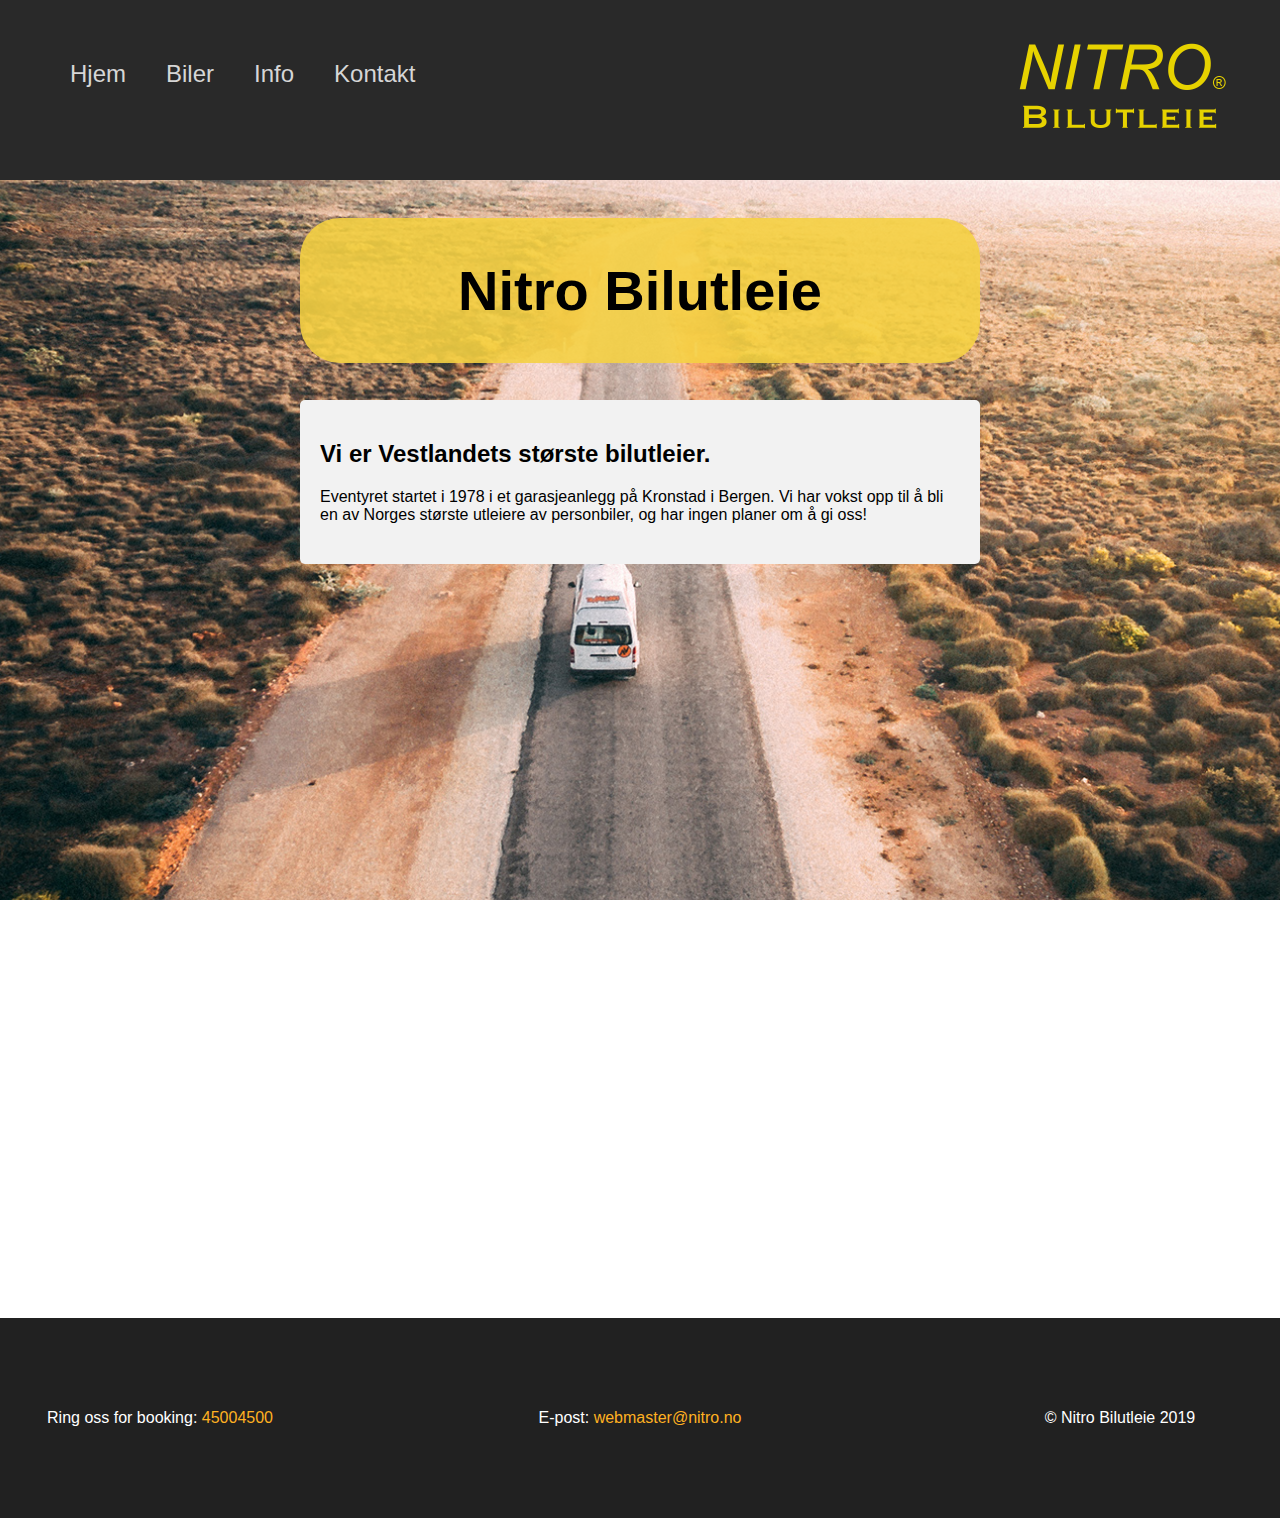
==== index.html @ 3f9bdb7b "Added fancy link to tlf" ====
<html>
<head>
    <meta http-equiv="content-type" content="text/html; charset=UTF-8">
    <title>Hjem | Nitro Bilutleie</title>
    <meta charset="utf-8" />

  <link rel="stylesheet" href="css/mainstyle.css">
    <style>


    </style>
</head>
<script>
console.log("hei")
</script>
<script></script>
<body>
  <div class="main-container">
  <nav class="navbar" role="navigation">
    <a href="hjem.html" title="Hovedside"><img class="logo" src="img/logo_new_2.png" style="height:100px;width:auto;" alt="Logo for Nitro Bilutleie" title="Logo"></a>
  <div id="menuToggle">

    <input type="checkbox" class="menu-box-check"/>

    <span></span>
    <span></span>
    <span></span>

    <ul id="menu">
      <a class="nav-link" href="index.html" title="Hovedside"><li>Hjem</li></a>
      <a class="nav-link" href="carguide.html" title="Liste av biler"><li>Biler</li></a>
      <a class="nav-link" href="infopage.html" title="Informasjon om oss"><li>Info</li></a>
      <a class="nav-link" href="infopage.html" title="Kontaktinformasjon"><li>Kontakt</li></a>
    </ul>
  </div>
</nav>

  <div class="container">
    <div class="header-container">
    <h1 class="mainheader" role="Overskrift for nettside">Nitro Bilutleie</h1>
    </div>
    <div class="form-container">
    <p class="maintext">
      <h2>Vi er Vestlandets største bilutleier.</h2>
      <p>Eventyret startet i 1978 i et garasjeanlegg på Kronstad i Bergen. Vi har vokst opp til å bli en av Norges største utleiere av personbiler, og har ingen planer om å gi oss!</p>
      <h2

    </p>
    </div>

</div>
<footer class="footer">
  <div class="col right">
      <span class="center-me-vertically">© Nitro Bilutleie 2019</span>
  </div>
<div class="col left">
  <span class="center-me-vertically">Ring oss for booking: <a class="epost-link" href="tel:45004500">45004500</a></span>
</div>
<div class="col center">
    <span class="center-me-vertically">E-post: <a class="epost-link"href="mailto:webmaster@nitro.no">webmaster@nitro.no</a></span>
</div>

</footer>
</div>

</body>
</html>
---- css/mainstyle.css ----
body, html{
    margin:0;
    padding:0;
}
body{
    font-family: "Avenir Next", "Avenir", sans-serif;
  margin:0;
  height:100%;
  width:100% !important;
   background: url("../img/bg-road.jpg") no-repeat center center fixed;
  -webkit-background-size: cover;
  -moz-background-size: cover;
  -o-background-size: cover;
  background-size: cover;
  margin-right:0!important;
  overflow-x: hidden !important;
}
nav{
  background-color: #292929;
  height:60;
  margin: 0;

}
.logo{
  float:right;
}
.container{
  height:100%;
  margin-bottom:50px;
}
.nav-link{
  font-size:1.5rem;
  color:#d6d6d6;
  text-decoration: none;
  margin-left:20px;
  padding:20px;

}
.center-me-vertically{
line-height: 200px;
 vertical-align: middle;
}
.epost-link{
  text-decoration:none;
  color: #ffb121;
}
.epost-link:hover{
  text-decoration:none;
  color: #ffbe45;
}
.mainheader{
  text-align:center;
  font-size:3.5rem;

}
.col2{
  margin-top:40px;
  height:50px;
}
.nav-link:hover{
  color:white;
  text-decoration: none;
}
.header-container{

}
.mainheader{
  min-width:300px;
  padding:40px;
  background:rgba(245, 209, 66, 0.89) ;
  margin-right:300px;
  margin-left:300px;
border-radius:40px;
}
input[type=text], select {
  width: 100%;
  padding: 12px 20px;
  margin: 8px 0;
  display: inline-block;
  border: 1px solid #ccc;
  border-radius: 4px;
  box-sizing: border-box;
}

input[type=submit] {
  width: 100%;
  background-color: #c49e06;
  color: white;
  padding: 14px 20px;
  margin: 8px 0;
  border: none;
  border-radius: 4px;
  cursor: pointer;
}

input[type=submit]:hover {
  background-color: #edc00c;
}
.form-container {
  border-radius: 5px;
  background-color: #f2f2f2;
  padding: 20px;
  width:50%;
  margin-left:auto;
  margin-right:auto;
}
.pickupTime{
  width:100%!important;
  float:left;

}
.datoinput{
  width:30%;
  margin-left:50px;

}
.input-for-date{
  width:40%;

}
label{
  display:inline-block;
  width:80px;
}
.main-container{
  overflow-x:hidden;
  min-height:800px;
}
.footer {
  left: 0;
  bottom: 0;
  width: 100%;
  background-color: #212121;
  color: white;
  text-align:center;
  clear: both;
    position: relative;
    height: 200px;
    margin-top: 200px;

}
.col{
  width:25%;
  position:relative;
  height:100%;
}
.left{
  float:left;
}
.right{
  float:right;

}
.center{
  margin-right:auto;
  margin-left:auto;
}

@media only screen and (max-height: 400px) {
.container{
  margin-bottom:400px;
}
}
@media only screen and (max-height: 300px) {
.container{
  margin-bottom:600px;
}
}

@media only screen and (min-width: 931px) {
  .logo{
    margin-top:40px;
    margin-right:40px;
  }
  #menuToggle
  {
    display: inline;
    position: relative;
    top: 20px;
    left: 30px;

    z-index: 1;

    -webkit-user-select: none;
    user-select: none;
  }
ul{

  list-style-type: none;
  margin: 0;
padding: 0;

}
li {
float: left !important;
position: relative;
margin-left:40px;
margin-top:40px;
}
li a {
display: block;
color: white;
text-align: center;
padding: 16px;
text-decoration: none;
}
.menu-box-check{
display:none;
}
.navbar{
height:180px;
}
.navlink{}
  .datoinput{
    width:30% !important;
    margin-left:50px !important;

  }
  .input-for-date{
    width:40%;

  }
}


@media screen and (max-width: 930px) {
body
{
margin: 0;
padding: 0;
overflow-x:hidden;
}
.main-container{
  overflow-x:hidden;
  min-height:800px;
}

a
{
text-decoration: none;
color: #232323;

transition: color 0.3s ease;
}

a:hover
{
color: tomato;
}
.menu-box-check{
display:block;
}
#menuToggle
{
display: block;
position: relative;
top: 20px;
left: 30px;

z-index: 1;

-webkit-user-select: none;
user-select: none;
-webkit-animation: fadein 1s ease-in;
      -moz-animation: fadein 1s ease-in;
           animation: fadein 1s ease-in;
}
@-webkit-keyframes fadein {
    0%   { opacity: 0; }
    100% { opacity: 1; }
}

@-moz-keyframes fadein {
    0%   { opacity: 0; }
    100% { opacity: 1; }
}

@keyframes fadein {
    0%   { opacity: 0; }
    100% { opacity: 1; }
}
nav{
  height:100px !important;
}
#menuToggle input
{
display: block;
width: 40px;
height: 32px;
position: absolute;
top: -7px;
left: -5px;

cursor: pointer;

opacity: 0; /* hide this */
z-index: 2; /* and place it over the hamburger */

-webkit-touch-callout: none;
}

/*
* Just a quick hamburger
*/
#menuToggle span
{
display: block;
width: 33px;
height: 4px;
margin-bottom: 5px;
position: relative;

background: #4a4a4a;
border-radius: 3px;

z-index: 1;

transform-origin: 4px 0px;

transition: transform 0.5s cubic-bezier(0.77,0.2,0.05,1.0),
          background 0.5s cubic-bezier(0.77,0.2,0.05,1.0),
          opacity 0.55s ease;
}

#menuToggle span:first-child
{
transform-origin: 0% 0%;
}

#menuToggle span:nth-last-child(2)
{
transform-origin: 0% 100%;
}

/*
* Transform all the slices of hamburger
* into a crossmark.
*/
#menuToggle input:checked ~ span
{
opacity: 1;
transform: rotate(45deg) translate(-2px, -1px);
background: #232323;
}

/*
* But let's hide the middle one.
*/
#menuToggle input:checked ~ span:nth-last-child(3)
{
opacity: 0;
transform: rotate(0deg) scale(0.2, 0.2);
}

/*
* Ohyeah and the last one should go the other direction
*/
#menuToggle input:checked ~ span:nth-last-child(2)
{
transform: rotate(-45deg) translate(0, -1px);
}

/*
* Make this absolute positioned
* at the top left of the screen
*/
#menu
{
position: absolute;
width: 300px;
margin: -100px 0 0 -50px;
height:100vh;
padding: 50px;
padding-top: 125px;

background: #4a4a4a;
list-style-type: none;
-webkit-font-smoothing: antialiased;
/* to stop flickering of text in safari */

transform-origin: 0% 0%;
transform: translate(-100%, 0);

transition: transform 0.5s cubic-bezier(0.77,0.2,0.05,1.0);
}

#menu li
{
padding: 10px 0;
font-size: 22px;
}

/*
* And let's slide it in from the left
*/
#menuToggle input:checked ~ ul
{
transform: none;
}
.header-container{

}
.mainheader{
  padding:10px;
  font-size:2rem;
  min-width:150px !important;
  max-width:150px !important;
  background-color:rgb(245, 209, 66,0.6) ;
  margin-right:auto !important;
  margin-left:auto !important;
border-radius:40px;
}
.pickupTime{
  width:100%!important;
  float:none;

}
.datoinput{
  width:100% !important;
  margin-left: 0 !important;


}label{
  display:block;
  width:80px;
}
.input-for-date{
  width:100% !important;
}

.center-me-vertically{
  margin-top:40px;
  line-height:30px;
  text-align:center;
}
}
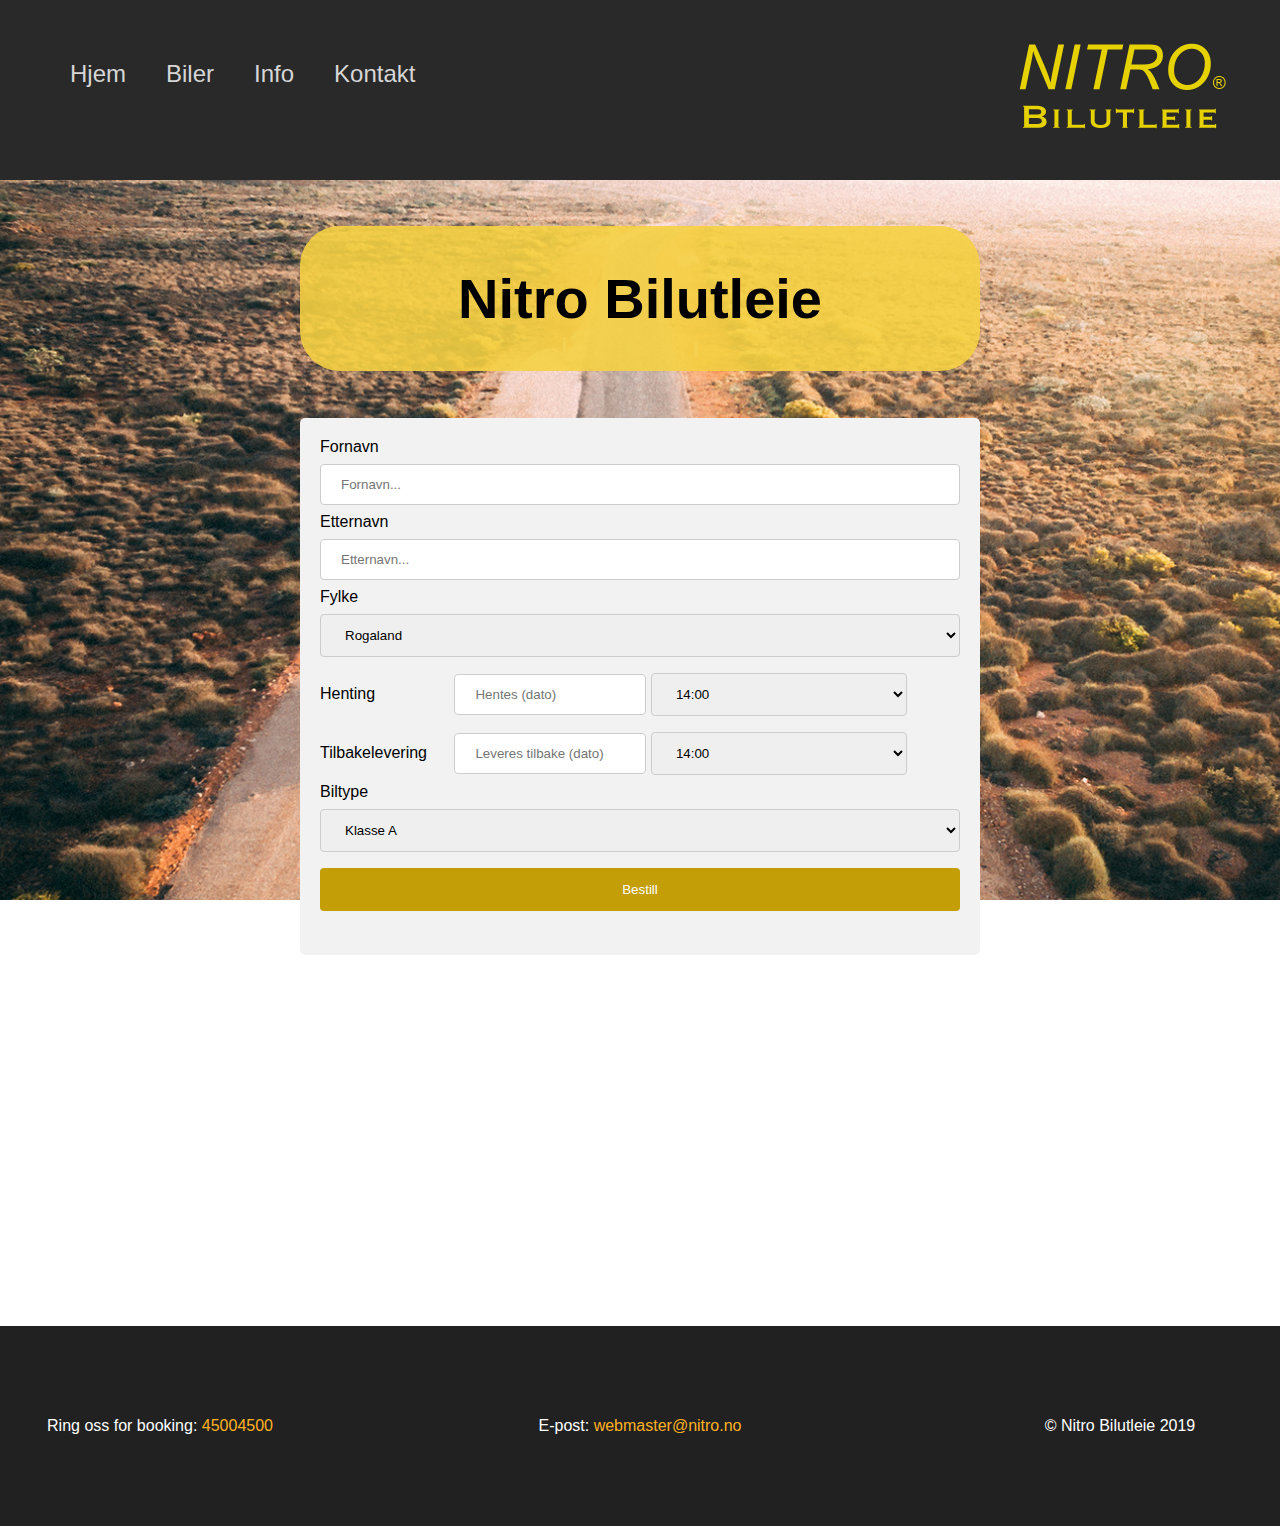
==== commit e865141e: "Fixed index???" ====
--- a/index.html
+++ b/index.html
@@ -5,6 +5,7 @@
     <meta charset="utf-8" />
 
   <link rel="stylesheet" href="css/mainstyle.css">
+  <script src="js/bilLaster.js"></script>
     <style>
 
 
@@ -37,15 +38,45 @@
 
   <div class="container">
     <div class="header-container">
-    <h1 class="mainheader" role="Overskrift for nettside">Nitro Bilutleie</h1>
+    <h2 class="mainheader" role="Overskrift for nettside">Nitro Bilutleie</h2>
     </div>
     <div class="form-container">
-    <p class="maintext">
-      <h2>Vi er Vestlandets største bilutleier.</h2>
-      <p>Eventyret startet i 1978 i et garasjeanlegg på Kronstad i Bergen. Vi har vokst opp til å bli en av Norges største utleiere av personbiler, og har ingen planer om å gi oss!</p>
-      <h2
+      <form action="/action_page.php">
+        <label for="fornavn">Fornavn</label>
+        <input type="text" id="fname" name="fornavn" placeholder="Fornavn...">
 
-    </p>
+        <label for="etternavn">Etternavn</label>
+        <input type="text" id="lname" name="etternavn" placeholder="Etternavn...">
+
+        <label for="Fylke">Fylke</label>
+        <select id="fylke" name="Fylke">
+          <option value="Norge">Rogaland</option>
+          <option value="Sverige">Hordaland</option>
+          <option value="USA">Sogn og Fjordane</option>
+        </select>
+        <div class="pickupTime">
+        <label class="labelclass"for="dato">Henting</label>
+        <input class="datoinput" type="text" id="date" name="Dato" placeholder="Hentes (dato)">
+        <select class="input-for-date" name="pickupTime"><option value="00:00">00:00</option><option value="00:30">00:30</option><option value="01:00">01:00</option><option value="01:30">01:30</option><option value="02:00">02:00</option><option value="02:30">02:30</option><option value="03:00">03:00</option><option value="03:30">03:30</option><option value="04:00">04:00</option><option value="04:30">04:30</option><option value="05:00">05:00</option><option value="05:30">05:30</option><option value="06:00">06:00</option><option value="06:30">06:30</option><option value="07:00">07:00</option><option value="07:30">07:30</option><option value="08:00">08:00</option><option value="08:30">08:30</option><option value="09:00">09:00</option><option value="09:30">09:30</option><option value="10:00">10:00</option><option value="10:30">10:30</option><option value="11:00">11:00</option><option value="11:30">11:30</option><option value="12:00">12:00</option><option value="12:30">12:30</option><option value="13:00">13:00</option><option value="13:30">13:30</option><option selected="selected" value="14:00">14:00</option><option value="14:30">14:30</option><option value="15:00">15:00</option><option value="15:30">15:30</option><option value="16:00">16:00</option><option value="16:30">16:30</option><option value="17:00">17:00</option><option value="17:30">17:30</option><option value="18:00">18:00</option><option value="18:30">18:30</option><option value="19:00">19:00</option><option value="19:30">19:30</option><option value="20:00">20:00</option><option value="20:30">20:30</option><option value="21:00">21:00</option><option value="21:30">21:30</option><option value="22:00">22:00</option><option value="22:30">22:30</option><option value="23:00">23:00</option><option value="23:30">23:30</option></select>
+        </div>
+          <div class="pickupTime">
+
+        <label for="datoreturn">Tilbakelevering</label>
+        <input class="datoinput" type="text" id="date" name="datoreturn" placeholder="Leveres tilbake (dato)">
+        <select class="input-for-date" name="pickupTime"><option value="00:00">00:00</option><option value="00:30">00:30</option><option value="01:00">01:00</option><option value="01:30">01:30</option><option value="02:00">02:00</option><option value="02:30">02:30</option><option value="03:00">03:00</option><option value="03:30">03:30</option><option value="04:00">04:00</option><option value="04:30">04:30</option><option value="05:00">05:00</option><option value="05:30">05:30</option><option value="06:00">06:00</option><option value="06:30">06:30</option><option value="07:00">07:00</option><option value="07:30">07:30</option><option value="08:00">08:00</option><option value="08:30">08:30</option><option value="09:00">09:00</option><option value="09:30">09:30</option><option value="10:00">10:00</option><option value="10:30">10:30</option><option value="11:00">11:00</option><option value="11:30">11:30</option><option value="12:00">12:00</option><option value="12:30">12:30</option><option value="13:00">13:00</option><option value="13:30">13:30</option><option selected="selected" value="14:00">14:00</option><option value="14:30">14:30</option><option value="15:00">15:00</option><option value="15:30">15:30</option><option value="16:00">16:00</option><option value="16:30">16:30</option><option value="17:00">17:00</option><option value="17:30">17:30</option><option value="18:00">18:00</option><option value="18:30">18:30</option><option value="19:00">19:00</option><option value="19:30">19:30</option><option value="20:00">20:00</option><option value="20:30">20:30</option><option value="21:00">21:00</option><option value="21:30">21:30</option><option value="22:00">22:00</option><option value="22:30">22:30</option><option value="23:00">23:00</option><option value="23:30">23:30</option></select>
+      </div>
+      <label for="Bil">Biltype</label>
+      <select id="Bil" name="Bil">
+        <option id="A"value="A">Klasse A</option>
+        <option id="B"id="A"id="A"value="B">Klasse B</option>
+        <option id="C"id="A"value="C">Klasse C</option>
+        <option id="D"value="D">Klasse D</option>
+      </select>
+<script>
+
+</script>
+        <input type="submit" value="Bestill">
+      </form>
     </div>
 
 </div>
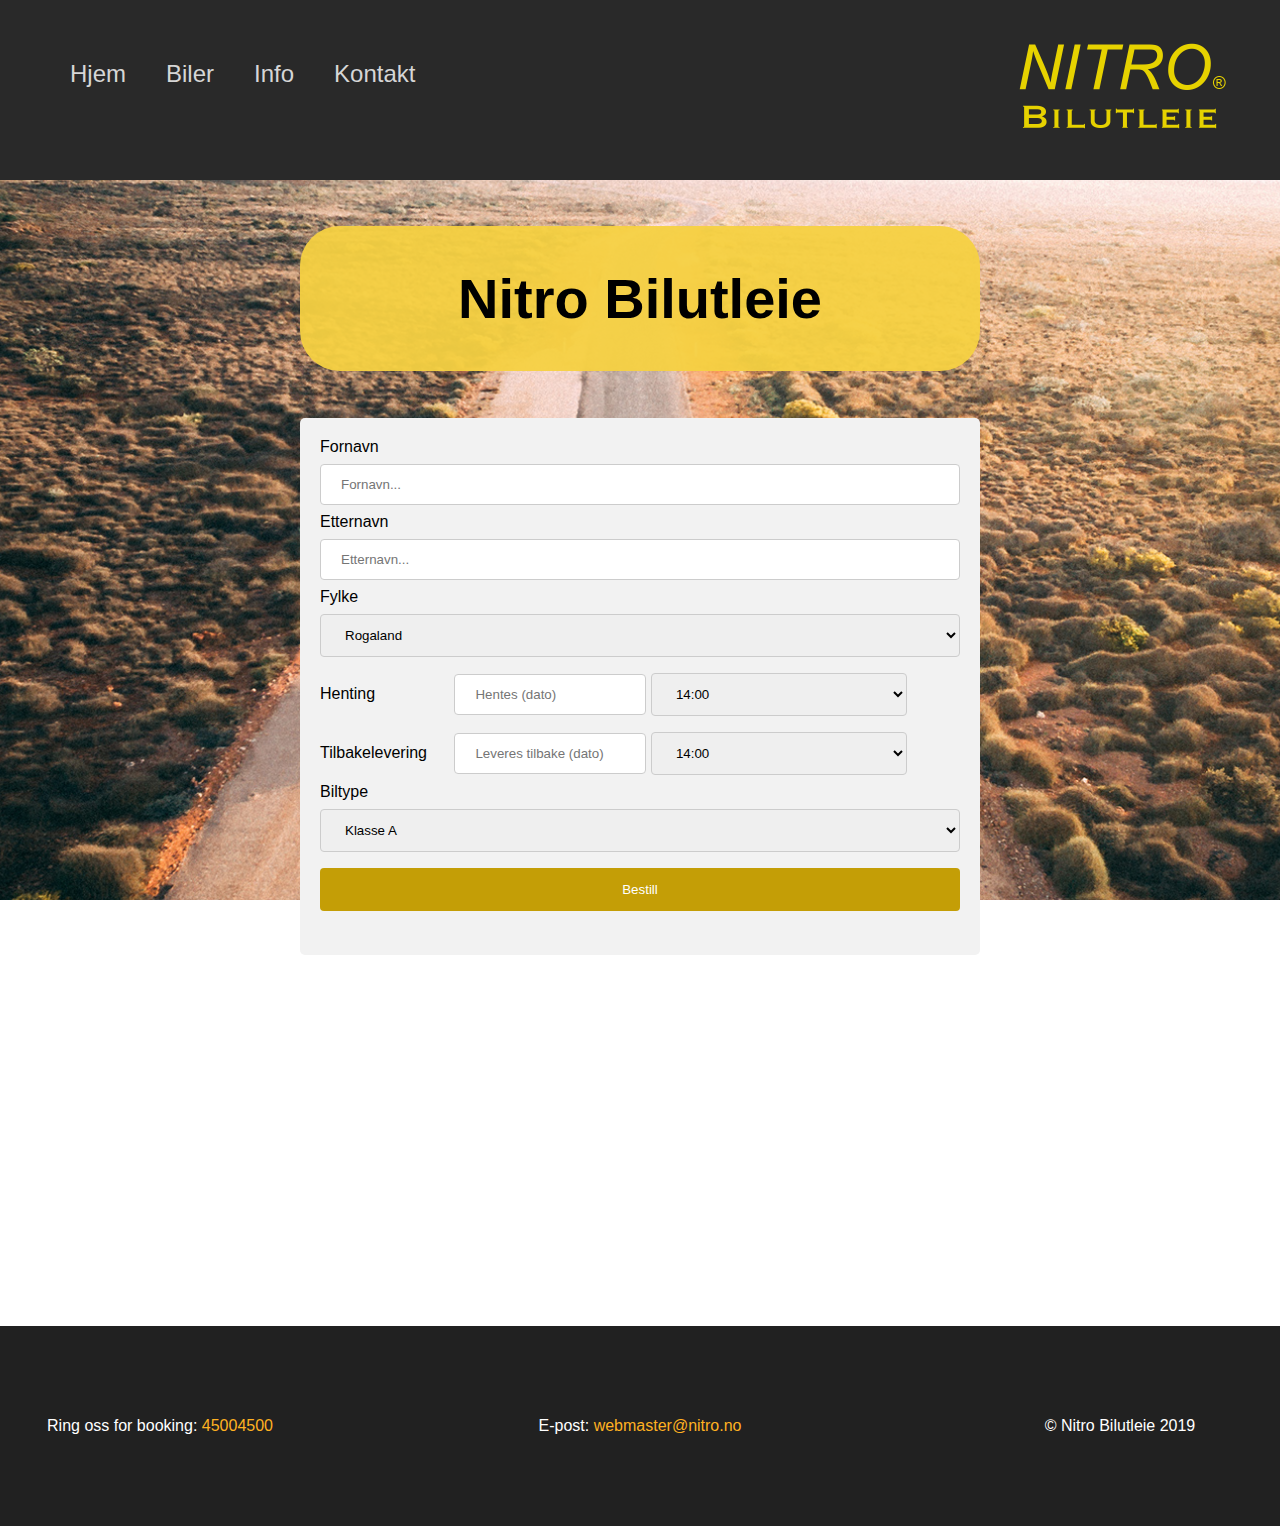
==== commit 2c9a2689: "Finalizing?" ====
--- a/index.html
+++ b/index.html
@@ -3,7 +3,10 @@
     <meta http-equiv="content-type" content="text/html; charset=UTF-8">
     <title>Hjem | Nitro Bilutleie</title>
     <meta charset="utf-8" />
-
+    <meta name="language" content="Norwegian">
+    <meta http-equiv="content-language" content="nb">
+    <html lang="nb_NO">
+    <html lang="nb">
   <link rel="stylesheet" href="css/mainstyle.css">
   <script src="js/bilLaster.js"></script>
     <style>
@@ -85,14 +88,19 @@
       <span class="center-me-vertically">© Nitro Bilutleie 2019</span>
   </div>
 <div class="col left">
-  <span class="center-me-vertically">Ring oss for booking: <a class="epost-link" href="tel:45004500">45004500</a></span>
+  <span class="center-me-vertically">Ring oss for booking: <a class="epost-link" href="tel:45004500" title="Telefonnummer til Nitro">45004500</a></span>
 </div>
 <div class="col center">
-    <span class="center-me-vertically">E-post: <a class="epost-link"href="mailto:webmaster@nitro.no">webmaster@nitro.no</a></span>
+    <span class="center-me-vertically">E-post: <a class="epost-link"href="mailto:webmaster@nitro.no" title="Kontakt e-post">webmaster@nitro.no</a></span>
 </div>
 
 </footer>
 </div>
-
+<!--
+<script>
+document.body.onclick = function() {
+  document.body.classList.add('enlarged');
+}
+</script> -->
 </body>
 </html>
--- a/css/mainstyle.css
+++ b/css/mainstyle.css
@@ -21,6 +21,9 @@
   margin: 0;
 
 }
+body.enlarged {
+  font-size: 2em;
+}
 .logo{
   float:right;
 }
@@ -67,7 +70,7 @@
 .mainheader{
   min-width:300px;
   padding:40px;
-  background:rgba(245, 209, 66, 0.89) ;
+  background:rgba(245, 209, 66, 0.95) ;
   margin-right:300px;
   margin-left:300px;
 border-radius:40px;
@@ -405,7 +408,7 @@
   font-size:2rem;
   min-width:150px !important;
   max-width:150px !important;
-  background-color:rgb(245, 209, 66,0.6) ;
+  background-color:rgb(245, 209, 66,.95) ;
   margin-right:auto !important;
   margin-left:auto !important;
 border-radius:40px;
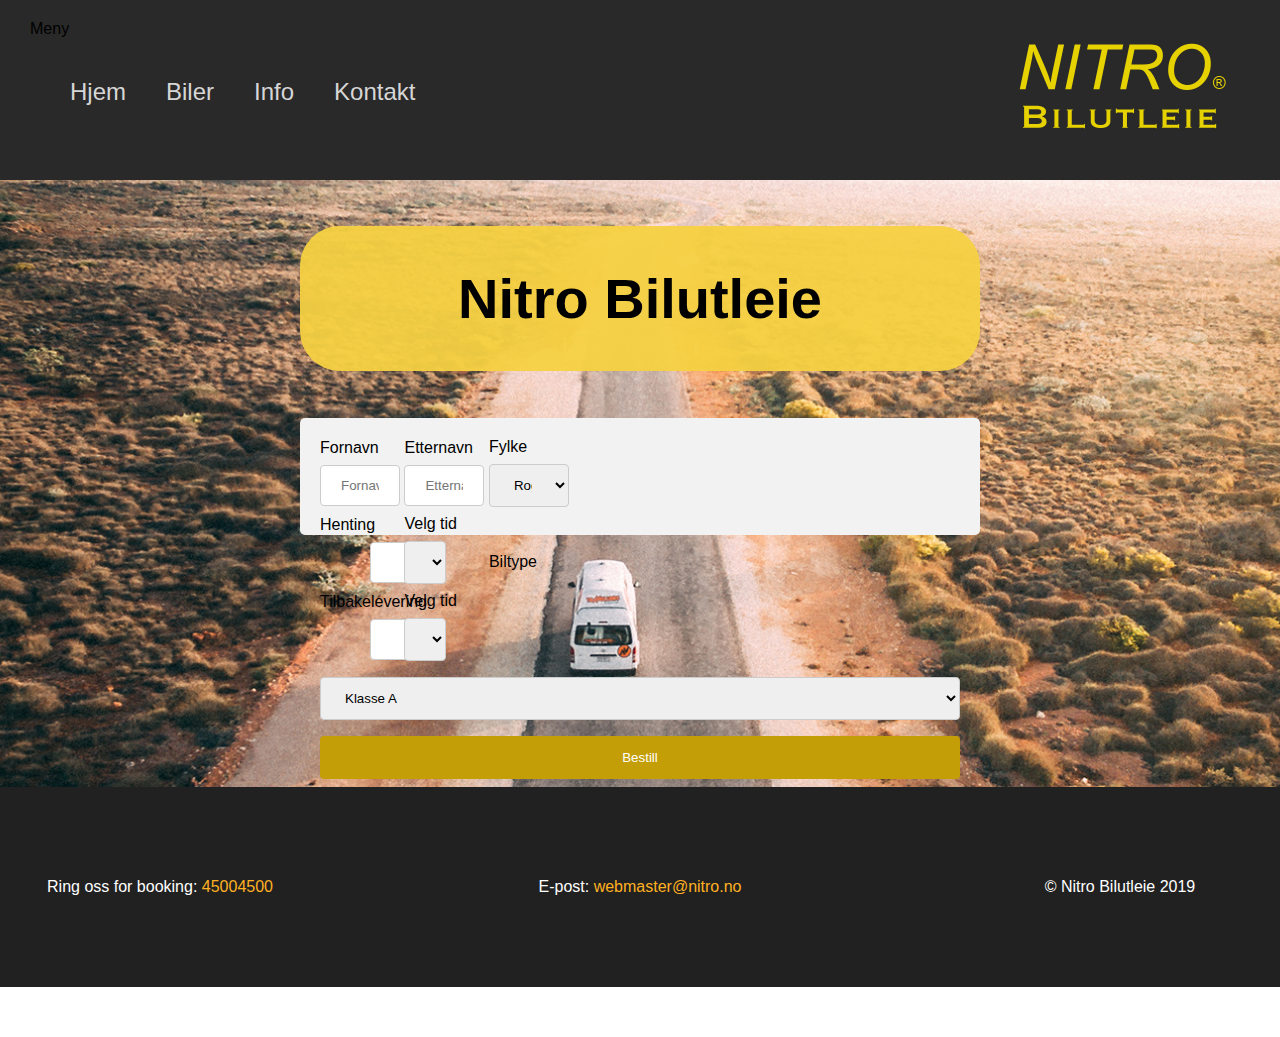
==== commit 7357fc97: "Fixed index.html" ====
--- a/index.html
+++ b/index.html
@@ -1,12 +1,10 @@
-<html>
+<!DOCTYPE html>
+    <html lang="nb">
 <head>
-    <meta http-equiv="content-type" content="text/html; charset=UTF-8">
+
     <title>Hjem | Nitro Bilutleie</title>
-    <meta charset="utf-8" />
     <meta name="language" content="Norwegian">
-    <meta http-equiv="content-language" content="nb">
-    <html lang="nb_NO">
-    <html lang="nb">
+
   <link rel="stylesheet" href="css/mainstyle.css">
   <script src="js/bilLaster.js"></script>
     <style>
@@ -14,17 +12,13 @@
 
     </style>
 </head>
-<script>
-console.log("hei")
-</script>
-<script></script>
 <body>
   <div class="main-container">
-  <nav class="navbar" role="navigation">
+  <nav class="navbar">
     <a href="hjem.html" title="Hovedside"><img class="logo" src="img/logo_new_2.png" style="height:100px;width:auto;" alt="Logo for Nitro Bilutleie" title="Logo"></a>
   <div id="menuToggle">
-
-    <input type="checkbox" class="menu-box-check"/>
+    <label for="meny">Meny
+    <input type="checkbox" id="meny" aria-label="lukk meny" class="menu-box-check" value="lukk meny"/></label>
 
     <span></span>
     <span></span>
@@ -45,29 +39,30 @@
     </div>
     <div class="form-container">
       <form action="/action_page.php">
-        <label for="fornavn">Fornavn</label>
-        <input type="text" id="fname" name="fornavn" placeholder="Fornavn...">
+        <label for="fname">Fornavn
+        <input type="text" id="fname" name="fornavn" placeholder="Fornavn..."></label>
 
-        <label for="etternavn">Etternavn</label>
-        <input type="text" id="lname" name="etternavn" placeholder="Etternavn...">
+        <label for="lname">Etternavn
+        <input type="text" id="lname" name="etternavn" placeholder="Etternavn..."></label>
 
-        <label for="Fylke">Fylke</label>
+        <label for="fylke">Fylke
         <select id="fylke" name="Fylke">
           <option value="Norge">Rogaland</option>
           <option value="Sverige">Hordaland</option>
           <option value="USA">Sogn og Fjordane</option>
-        </select>
+        </select></label>
         <div class="pickupTime">
-        <label class="labelclass"for="dato">Henting</label>
-        <input class="datoinput" type="text" id="date" name="Dato" placeholder="Hentes (dato)">
-        <select class="input-for-date" name="pickupTime"><option value="00:00">00:00</option><option value="00:30">00:30</option><option value="01:00">01:00</option><option value="01:30">01:30</option><option value="02:00">02:00</option><option value="02:30">02:30</option><option value="03:00">03:00</option><option value="03:30">03:30</option><option value="04:00">04:00</option><option value="04:30">04:30</option><option value="05:00">05:00</option><option value="05:30">05:30</option><option value="06:00">06:00</option><option value="06:30">06:30</option><option value="07:00">07:00</option><option value="07:30">07:30</option><option value="08:00">08:00</option><option value="08:30">08:30</option><option value="09:00">09:00</option><option value="09:30">09:30</option><option value="10:00">10:00</option><option value="10:30">10:30</option><option value="11:00">11:00</option><option value="11:30">11:30</option><option value="12:00">12:00</option><option value="12:30">12:30</option><option value="13:00">13:00</option><option value="13:30">13:30</option><option selected="selected" value="14:00">14:00</option><option value="14:30">14:30</option><option value="15:00">15:00</option><option value="15:30">15:30</option><option value="16:00">16:00</option><option value="16:30">16:30</option><option value="17:00">17:00</option><option value="17:30">17:30</option><option value="18:00">18:00</option><option value="18:30">18:30</option><option value="19:00">19:00</option><option value="19:30">19:30</option><option value="20:00">20:00</option><option value="20:30">20:30</option><option value="21:00">21:00</option><option value="21:30">21:30</option><option value="22:00">22:00</option><option value="22:30">22:30</option><option value="23:00">23:00</option><option value="23:30">23:30</option></select>
-        </div>
+        <label class="labelclass" for="datoHent">Henting
+        <input class="datoinput" type="text" id="datoHent" name="datoHent" placeholder="Hentes (dato)"></label>
+        <label class="labelclass" for="datechooser1">Velg tid
+        <select class="input-for-date" id="datechooser1"name="pickupTime"><option value="00:00">00:00</option><option value="00:30">00:30</option><option value="01:00">01:00</option><option value="01:30">01:30</option><option value="02:00">02:00</option><option value="02:30">02:30</option><option value="03:00">03:00</option><option value="03:30">03:30</option><option value="04:00">04:00</option><option value="04:30">04:30</option><option value="05:00">05:00</option><option value="05:30">05:30</option><option value="06:00">06:00</option><option value="06:30">06:30</option><option value="07:00">07:00</option><option value="07:30">07:30</option><option value="08:00">08:00</option><option value="08:30">08:30</option><option value="09:00">09:00</option><option value="09:30">09:30</option><option value="10:00">10:00</option><option value="10:30">10:30</option><option value="11:00">11:00</option><option value="11:30">11:30</option><option value="12:00">12:00</option><option value="12:30">12:30</option><option value="13:00">13:00</option><option value="13:30">13:30</option><option selected="selected" value="14:00">14:00</option><option value="14:30">14:30</option><option value="15:00">15:00</option><option value="15:30">15:30</option><option value="16:00">16:00</option><option value="16:30">16:30</option><option value="17:00">17:00</option><option value="17:30">17:30</option><option value="18:00">18:00</option><option value="18:30">18:30</option><option value="19:00">19:00</option><option value="19:30">19:30</option><option value="20:00">20:00</option><option value="20:30">20:30</option><option value="21:00">21:00</option><option value="21:30">21:30</option><option value="22:00">22:00</option><option value="22:30">22:30</option><option value="23:00">23:00</option><option value="23:30">23:30</option></select>
+      </label </div>
           <div class="pickupTime">
 
-        <label for="datoreturn">Tilbakelevering</label>
-        <input class="datoinput" type="text" id="date" name="datoreturn" placeholder="Leveres tilbake (dato)">
-        <select class="input-for-date" name="pickupTime"><option value="00:00">00:00</option><option value="00:30">00:30</option><option value="01:00">01:00</option><option value="01:30">01:30</option><option value="02:00">02:00</option><option value="02:30">02:30</option><option value="03:00">03:00</option><option value="03:30">03:30</option><option value="04:00">04:00</option><option value="04:30">04:30</option><option value="05:00">05:00</option><option value="05:30">05:30</option><option value="06:00">06:00</option><option value="06:30">06:30</option><option value="07:00">07:00</option><option value="07:30">07:30</option><option value="08:00">08:00</option><option value="08:30">08:30</option><option value="09:00">09:00</option><option value="09:30">09:30</option><option value="10:00">10:00</option><option value="10:30">10:30</option><option value="11:00">11:00</option><option value="11:30">11:30</option><option value="12:00">12:00</option><option value="12:30">12:30</option><option value="13:00">13:00</option><option value="13:30">13:30</option><option selected="selected" value="14:00">14:00</option><option value="14:30">14:30</option><option value="15:00">15:00</option><option value="15:30">15:30</option><option value="16:00">16:00</option><option value="16:30">16:30</option><option value="17:00">17:00</option><option value="17:30">17:30</option><option value="18:00">18:00</option><option value="18:30">18:30</option><option value="19:00">19:00</option><option value="19:30">19:30</option><option value="20:00">20:00</option><option value="20:30">20:30</option><option value="21:00">21:00</option><option value="21:30">21:30</option><option value="22:00">22:00</option><option value="22:30">22:30</option><option value="23:00">23:00</option><option value="23:30">23:30</option></select>
-      </div>
+        <label for="datoreturn">Tilbakelevering
+        <input class="datoinput" type="text" id="datoreturn" name="datoreturn" placeholder="Leveres tilbake (dato)"></label>
+        <label for="datechooser2">Velg tid<select id="datechooser2" class="input-for-date" name="pickupTime"><option value="00:00">00:00</option><option value="00:30">00:30</option><option value="01:00">01:00</option><option value="01:30">01:30</option><option value="02:00">02:00</option><option value="02:30">02:30</option><option value="03:00">03:00</option><option value="03:30">03:30</option><option value="04:00">04:00</option><option value="04:30">04:30</option><option value="05:00">05:00</option><option value="05:30">05:30</option><option value="06:00">06:00</option><option value="06:30">06:30</option><option value="07:00">07:00</option><option value="07:30">07:30</option><option value="08:00">08:00</option><option value="08:30">08:30</option><option value="09:00">09:00</option><option value="09:30">09:30</option><option value="10:00">10:00</option><option value="10:30">10:30</option><option value="11:00">11:00</option><option value="11:30">11:30</option><option value="12:00">12:00</option><option value="12:30">12:30</option><option value="13:00">13:00</option><option value="13:30">13:30</option><option selected="selected" value="14:00">14:00</option><option value="14:30">14:30</option><option value="15:00">15:00</option><option value="15:30">15:30</option><option value="16:00">16:00</option><option value="16:30">16:30</option><option value="17:00">17:00</option><option value="17:30">17:30</option><option value="18:00">18:00</option><option value="18:30">18:30</option><option value="19:00">19:00</option><option value="19:30">19:30</option><option value="20:00">20:00</option><option value="20:30">20:30</option><option value="21:00">21:00</option><option value="21:30">21:30</option><option value="22:00">22:00</option><option value="22:30">22:30</option><option value="23:00">23:00</option><option value="23:30">23:30</option></select>
+      </label></div>
       <label for="Bil">Biltype</label>
       <select id="Bil" name="Bil">
         <option id="A"value="A">Klasse A</option>
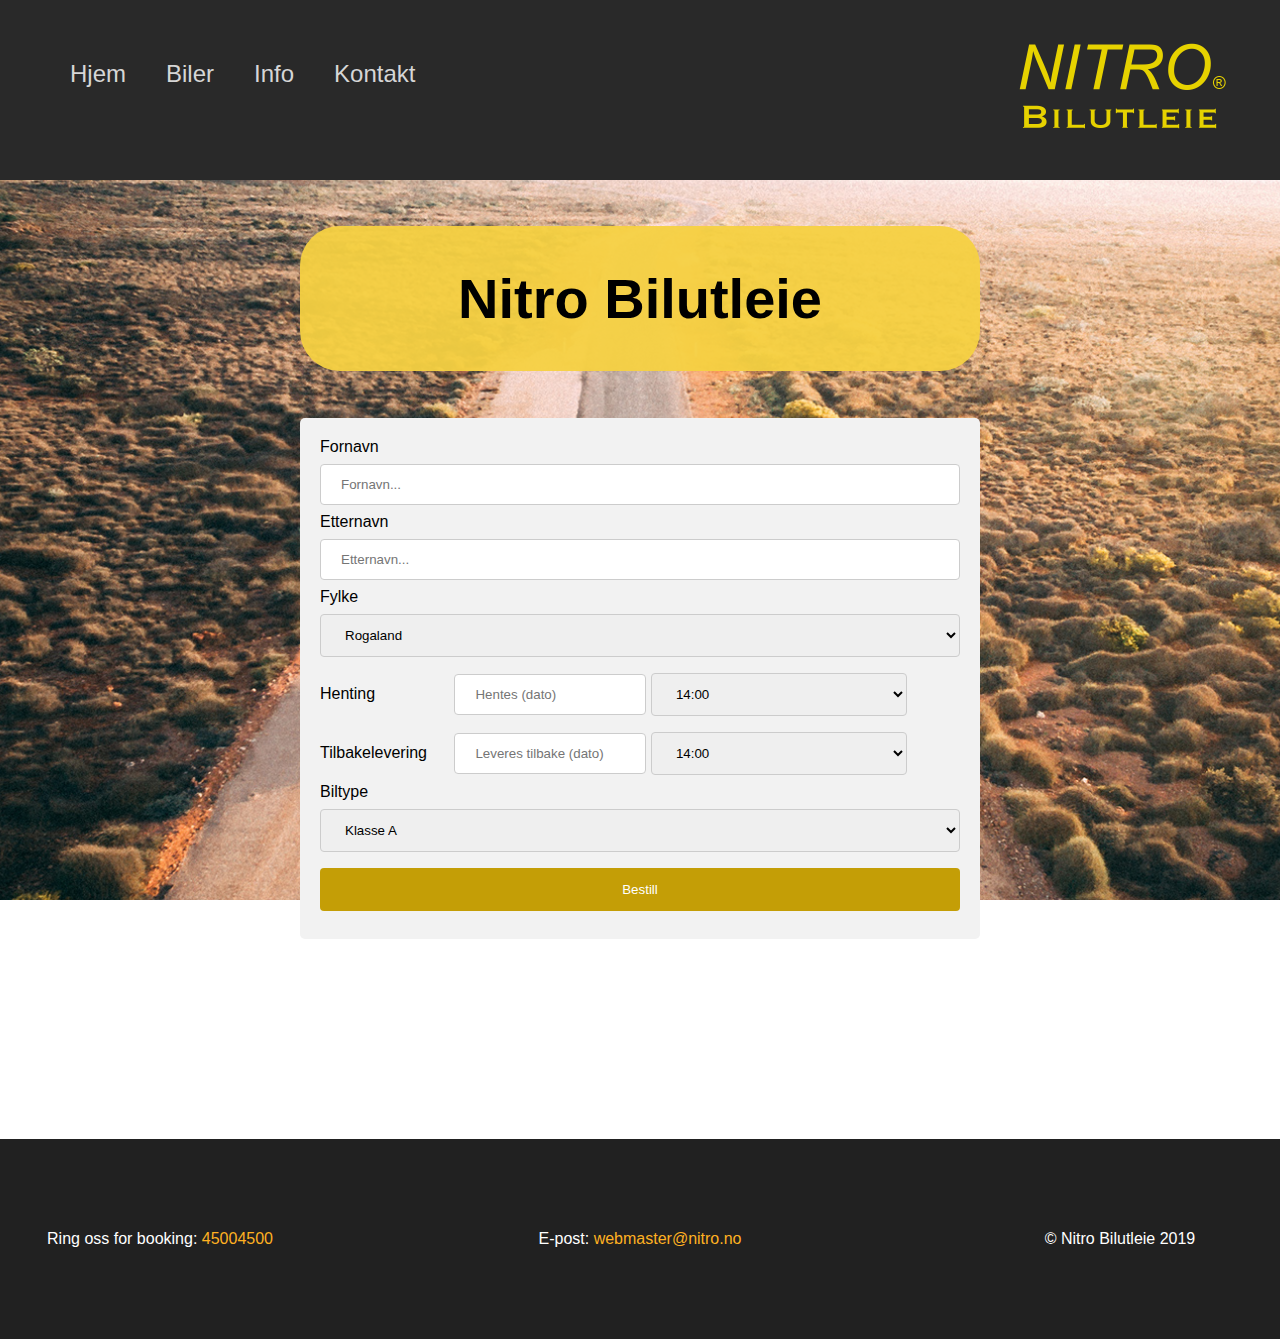
==== commit 55ce9f8a: "re-fixed index" ====
--- a/index.html
+++ b/index.html
@@ -1,9 +1,8 @@
 <!DOCTYPE html>
-    <html lang="nb">
+<html lang="nb">
 <head>
-
     <title>Hjem | Nitro Bilutleie</title>
-    <meta name="language" content="Norwegian">
+    <meta charset="utf-8" />
 
   <link rel="stylesheet" href="css/mainstyle.css">
   <script src="js/bilLaster.js"></script>
@@ -12,13 +11,17 @@
 
     </style>
 </head>
+<script>
+console.log("hei")
+</script>
+<script></script>
 <body>
   <div class="main-container">
-  <nav class="navbar">
+  <nav class="navbar" role="navigation">
     <a href="hjem.html" title="Hovedside"><img class="logo" src="img/logo_new_2.png" style="height:100px;width:auto;" alt="Logo for Nitro Bilutleie" title="Logo"></a>
   <div id="menuToggle">
-    <label for="meny">Meny
-    <input type="checkbox" id="meny" aria-label="lukk meny" class="menu-box-check" value="lukk meny"/></label>
+
+    <input type="checkbox" title="menyknapp" class="menu-box-check"/>
 
     <span></span>
     <span></span>
@@ -39,30 +42,29 @@
     </div>
     <div class="form-container">
       <form action="/action_page.php">
-        <label for="fname">Fornavn
-        <input type="text" id="fname" name="fornavn" placeholder="Fornavn..."></label>
+        <label for="fname">Fornavn</label>
+        <input type="text" id="fname" name="fornavn" placeholder="Fornavn...">
 
-        <label for="lname">Etternavn
-        <input type="text" id="lname" name="etternavn" placeholder="Etternavn..."></label>
+        <label for="lname">Etternavn</label>
+        <input type="text" id="lname" name="etternavn" placeholder="Etternavn...">
 
-        <label for="fylke">Fylke
+        <label for="fylke">Fylke</label>
         <select id="fylke" name="Fylke">
           <option value="Norge">Rogaland</option>
           <option value="Sverige">Hordaland</option>
           <option value="USA">Sogn og Fjordane</option>
-        </select></label>
+        </select>
         <div class="pickupTime">
-        <label class="labelclass" for="datoHent">Henting
-        <input class="datoinput" type="text" id="datoHent" name="datoHent" placeholder="Hentes (dato)"></label>
-        <label class="labelclass" for="datechooser1">Velg tid
-        <select class="input-for-date" id="datechooser1"name="pickupTime"><option value="00:00">00:00</option><option value="00:30">00:30</option><option value="01:00">01:00</option><option value="01:30">01:30</option><option value="02:00">02:00</option><option value="02:30">02:30</option><option value="03:00">03:00</option><option value="03:30">03:30</option><option value="04:00">04:00</option><option value="04:30">04:30</option><option value="05:00">05:00</option><option value="05:30">05:30</option><option value="06:00">06:00</option><option value="06:30">06:30</option><option value="07:00">07:00</option><option value="07:30">07:30</option><option value="08:00">08:00</option><option value="08:30">08:30</option><option value="09:00">09:00</option><option value="09:30">09:30</option><option value="10:00">10:00</option><option value="10:30">10:30</option><option value="11:00">11:00</option><option value="11:30">11:30</option><option value="12:00">12:00</option><option value="12:30">12:30</option><option value="13:00">13:00</option><option value="13:30">13:30</option><option selected="selected" value="14:00">14:00</option><option value="14:30">14:30</option><option value="15:00">15:00</option><option value="15:30">15:30</option><option value="16:00">16:00</option><option value="16:30">16:30</option><option value="17:00">17:00</option><option value="17:30">17:30</option><option value="18:00">18:00</option><option value="18:30">18:30</option><option value="19:00">19:00</option><option value="19:30">19:30</option><option value="20:00">20:00</option><option value="20:30">20:30</option><option value="21:00">21:00</option><option value="21:30">21:30</option><option value="22:00">22:00</option><option value="22:30">22:30</option><option value="23:00">23:00</option><option value="23:30">23:30</option></select>
-      </label </div>
+        <label class="labelclass"for="dato">Henting</label>
+        <input class="datoinput" title="hentedato"type="text" id="date" name="Dato" placeholder="Hentes (dato)">
+        <select class="input-for-date" title="klokkeslett"name="pickupTime"><option value="00:00">00:00</option><option value="00:30">00:30</option><option value="01:00">01:00</option><option value="01:30">01:30</option><option value="02:00">02:00</option><option value="02:30">02:30</option><option value="03:00">03:00</option><option value="03:30">03:30</option><option value="04:00">04:00</option><option value="04:30">04:30</option><option value="05:00">05:00</option><option value="05:30">05:30</option><option value="06:00">06:00</option><option value="06:30">06:30</option><option value="07:00">07:00</option><option value="07:30">07:30</option><option value="08:00">08:00</option><option value="08:30">08:30</option><option value="09:00">09:00</option><option value="09:30">09:30</option><option value="10:00">10:00</option><option value="10:30">10:30</option><option value="11:00">11:00</option><option value="11:30">11:30</option><option value="12:00">12:00</option><option value="12:30">12:30</option><option value="13:00">13:00</option><option value="13:30">13:30</option><option selected="selected" value="14:00">14:00</option><option value="14:30">14:30</option><option value="15:00">15:00</option><option value="15:30">15:30</option><option value="16:00">16:00</option><option value="16:30">16:30</option><option value="17:00">17:00</option><option value="17:30">17:30</option><option value="18:00">18:00</option><option value="18:30">18:30</option><option value="19:00">19:00</option><option value="19:30">19:30</option><option value="20:00">20:00</option><option value="20:30">20:30</option><option value="21:00">21:00</option><option value="21:30">21:30</option><option value="22:00">22:00</option><option value="22:30">22:30</option><option value="23:00">23:00</option><option value="23:30">23:30</option></select>
+        </div>
           <div class="pickupTime">
 
-        <label for="datoreturn">Tilbakelevering
-        <input class="datoinput" type="text" id="datoreturn" name="datoreturn" placeholder="Leveres tilbake (dato)"></label>
-        <label for="datechooser2">Velg tid<select id="datechooser2" class="input-for-date" name="pickupTime"><option value="00:00">00:00</option><option value="00:30">00:30</option><option value="01:00">01:00</option><option value="01:30">01:30</option><option value="02:00">02:00</option><option value="02:30">02:30</option><option value="03:00">03:00</option><option value="03:30">03:30</option><option value="04:00">04:00</option><option value="04:30">04:30</option><option value="05:00">05:00</option><option value="05:30">05:30</option><option value="06:00">06:00</option><option value="06:30">06:30</option><option value="07:00">07:00</option><option value="07:30">07:30</option><option value="08:00">08:00</option><option value="08:30">08:30</option><option value="09:00">09:00</option><option value="09:30">09:30</option><option value="10:00">10:00</option><option value="10:30">10:30</option><option value="11:00">11:00</option><option value="11:30">11:30</option><option value="12:00">12:00</option><option value="12:30">12:30</option><option value="13:00">13:00</option><option value="13:30">13:30</option><option selected="selected" value="14:00">14:00</option><option value="14:30">14:30</option><option value="15:00">15:00</option><option value="15:30">15:30</option><option value="16:00">16:00</option><option value="16:30">16:30</option><option value="17:00">17:00</option><option value="17:30">17:30</option><option value="18:00">18:00</option><option value="18:30">18:30</option><option value="19:00">19:00</option><option value="19:30">19:30</option><option value="20:00">20:00</option><option value="20:30">20:30</option><option value="21:00">21:00</option><option value="21:30">21:30</option><option value="22:00">22:00</option><option value="22:30">22:30</option><option value="23:00">23:00</option><option value="23:30">23:30</option></select>
-      </label></div>
+        <label for="datoreturn">Tilbakelevering</label>
+        <input class="datoinput" type="text" title="leveringsdato" id="date" name="datoreturn" placeholder="Leveres tilbake (dato)">
+        <select class="input-for-date" title="klokkeslett" name="pickupTime"><option value="00:00">00:00</option><option value="00:30">00:30</option><option value="01:00">01:00</option><option value="01:30">01:30</option><option value="02:00">02:00</option><option value="02:30">02:30</option><option value="03:00">03:00</option><option value="03:30">03:30</option><option value="04:00">04:00</option><option value="04:30">04:30</option><option value="05:00">05:00</option><option value="05:30">05:30</option><option value="06:00">06:00</option><option value="06:30">06:30</option><option value="07:00">07:00</option><option value="07:30">07:30</option><option value="08:00">08:00</option><option value="08:30">08:30</option><option value="09:00">09:00</option><option value="09:30">09:30</option><option value="10:00">10:00</option><option value="10:30">10:30</option><option value="11:00">11:00</option><option value="11:30">11:30</option><option value="12:00">12:00</option><option value="12:30">12:30</option><option value="13:00">13:00</option><option value="13:30">13:30</option><option selected="selected" value="14:00">14:00</option><option value="14:30">14:30</option><option value="15:00">15:00</option><option value="15:30">15:30</option><option value="16:00">16:00</option><option value="16:30">16:30</option><option value="17:00">17:00</option><option value="17:30">17:30</option><option value="18:00">18:00</option><option value="18:30">18:30</option><option value="19:00">19:00</option><option value="19:30">19:30</option><option value="20:00">20:00</option><option value="20:30">20:30</option><option value="21:00">21:00</option><option value="21:30">21:30</option><option value="22:00">22:00</option><option value="22:30">22:30</option><option value="23:00">23:00</option><option value="23:30">23:30</option></select>
+      </div>
       <label for="Bil">Biltype</label>
       <select id="Bil" name="Bil">
         <option id="A"value="A">Klasse A</option>
